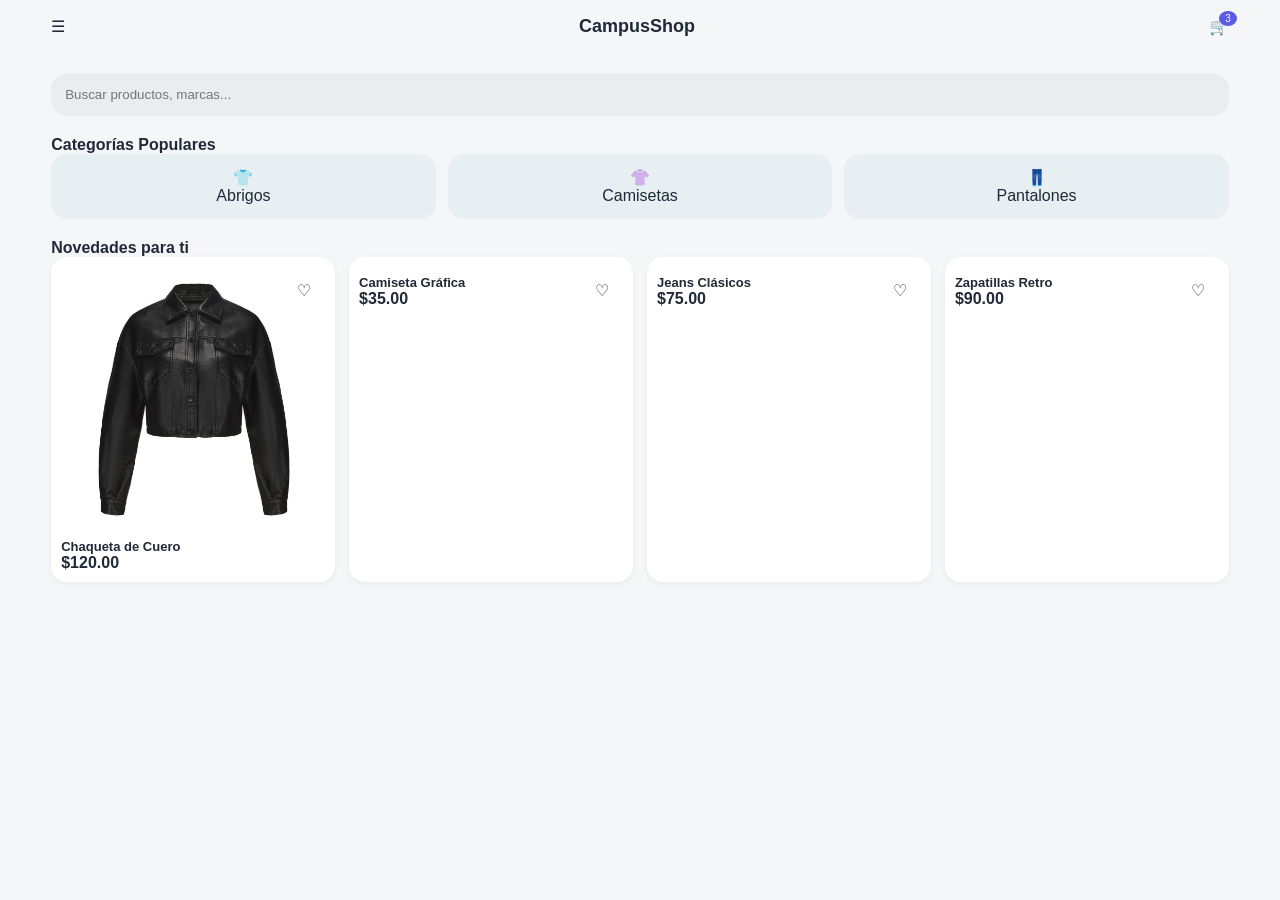
==== index.html @ 42d9c043 "style: :art: creacion de home en html y css, y subi una imagen" ====
<!DOCTYPE html>
<html lang="es">
<head>
  <meta charset="UTF-8">
  <title>CampusShop</title>

  <link rel="stylesheet" href="css/base.css">
  <link rel="stylesheet" href="css/layout.css">
  <link rel="stylesheet" href="css/components.css">
  <link rel="stylesheet" href="css/responsive.css">
</head>

<body>

<header class="header">
  <div class="container nav">
    <span class="icon">☰</span>
    <h1 class="logo">CampusShop</h1>
    <span class="icon">🛒<small class="badge">3</small></span>
  </div>
</header>

<main class="container">

  <!-- BUSCADOR -->
  <section class="search">
    <input type="text" placeholder="Buscar productos, marcas...">
  </section>

  <!-- CATEGORÍAS -->
  <section class="categories">
    <h2>Categorías Populares</h2>

    <div class="categories-grid">
      <div class="category-card">
        <span>👕</span>
        <p>Abrigos</p>
      </div>

      <div class="category-card">
        <span>👚</span>
        <p>Camisetas</p>
      </div>

      <div class="category-card">
        <span>👖</span>
        <p>Pantalones</p>
      </div>
    </div>
  </section>

  <!-- PRODUCTOS -->
  <section class="products">
    <h2>Novedades para ti</h2>

    <div class="grid">

      <article class="card product">
        <div class="img-container">
          <img src="img/chaqueta.jpeg" alt="Chaqueta de cuero">
          <span class="fav">♡</span>
        </div>
        <h3>Chaqueta de Cuero</h3>
        <p class="price">$120.00</p>
      </article>

      <article class="card product">
        <div class="img-container">
          <img src="img/shirt.jpg" alt="">
          <span class="fav">♡</span>
        </div>
        <h3>Camiseta Gráfica</h3>
        <p class="price">$35.00</p>
      </article>

      <article class="card product">
        <div class="img-container">
          <img src="img/jeans.jpg" alt="">
          <span class="fav">♡</span>
        </div>
        <h3>Jeans Clásicos</h3>
        <p class="price">$75.00</p>
      </article>

      <article class="card product">
        <div class="img-container">
          <img src="img/shoes.jpg" alt="">
          <span class="fav">♡</span>
        </div>
        <h3>Zapatillas Retro</h3>
        <p class="price">$90.00</p>
      </article>

    </div>
  </section>

</main>

</body>
</html>
---- css/base.css ----
/* RESET */
* {
  margin: 0;
  padding: 0;
  box-sizing: border-box;
}

/* VARIABLES */
:root {
  --primary: #5b5ce6;
  --bg: #f5f6f8;
  --text: #1f2937;
  --text-light: #6b7280;

  --radius-md: 16px;

  --shadow-sm: 0 2px 6px rgba(0,0,0,0.05);
}

/* TIPOGRAFÍA */
body {
  font-family: 'Inter', sans-serif;
  background: var(--bg);
  color: var(--text);
}

/* ELEMENTOS BASE */
h2 {
  font-size: 16px;
}

img {
  width: 100%;
  display: block;
}
---- css/layout.css ----
.container {
  width: 92%;
  max-width: 1200px;
  margin: auto;
}

/* HEADER */
.header {
  padding: 16px 0;
}

.nav {
  display: flex;
  justify-content: space-between;
  align-items: center;
}

/* GRID GENERAL */
.grid {
  display: grid;
  grid-template-columns: repeat(2, 1fr);
  gap: 14px;
}

/* SECCIONES */
section {
  margin-top: 20px;
}
---- css/components.css ----
/* LOGO */
.logo {
  font-size: 18px;
  font-weight: 600;
}

/* ICONOS */
.icon {
  position: relative;
}

.badge {
  position: absolute;
  top: -6px;
  right: -8px;
  background: var(--primary);
  color: white;
  border-radius: 50%;
  font-size: 10px;
  padding: 2px 6px;
}

/* BUSCADOR */
.search input {
  width: 100%;
  padding: 14px;
  border-radius: var(--radius-md);
  border: none;
  background: #eaecef;
}

/* CATEGORÍAS */
.categories-grid {
  display: flex;
  gap: 12px;
}

.category-card {
  flex: 1;
  background: #e7eff2;
  border-radius: var(--radius-md);
  padding: 14px;
  text-align: center;
}

/* PRODUCT CARD */
.product {
  background: white;
  border-radius: var(--radius-md);
  padding: 10px;
  box-shadow: var(--shadow-sm);
  transition: 0.2s;
}

.product:hover {
  transform: translateY(-4px);
}

.img-container {
  position: relative;
}

.fav {
  position: absolute;
  top: 8px;
  right: 8px;
  background: white;
  border-radius: 50%;
  padding: 6px;
}

.product h3 {
  font-size: 13px;
  margin-top: 8px;
}

.price {
  font-weight: 600;
}
---- css/responsive.css ----
@media (min-width: 768px) {
  .grid {
    grid-template-columns: repeat(3, 1fr);
  }
}

@media (min-width: 1024px) {
  .grid {
    grid-template-columns: repeat(4, 1fr);
  }
}
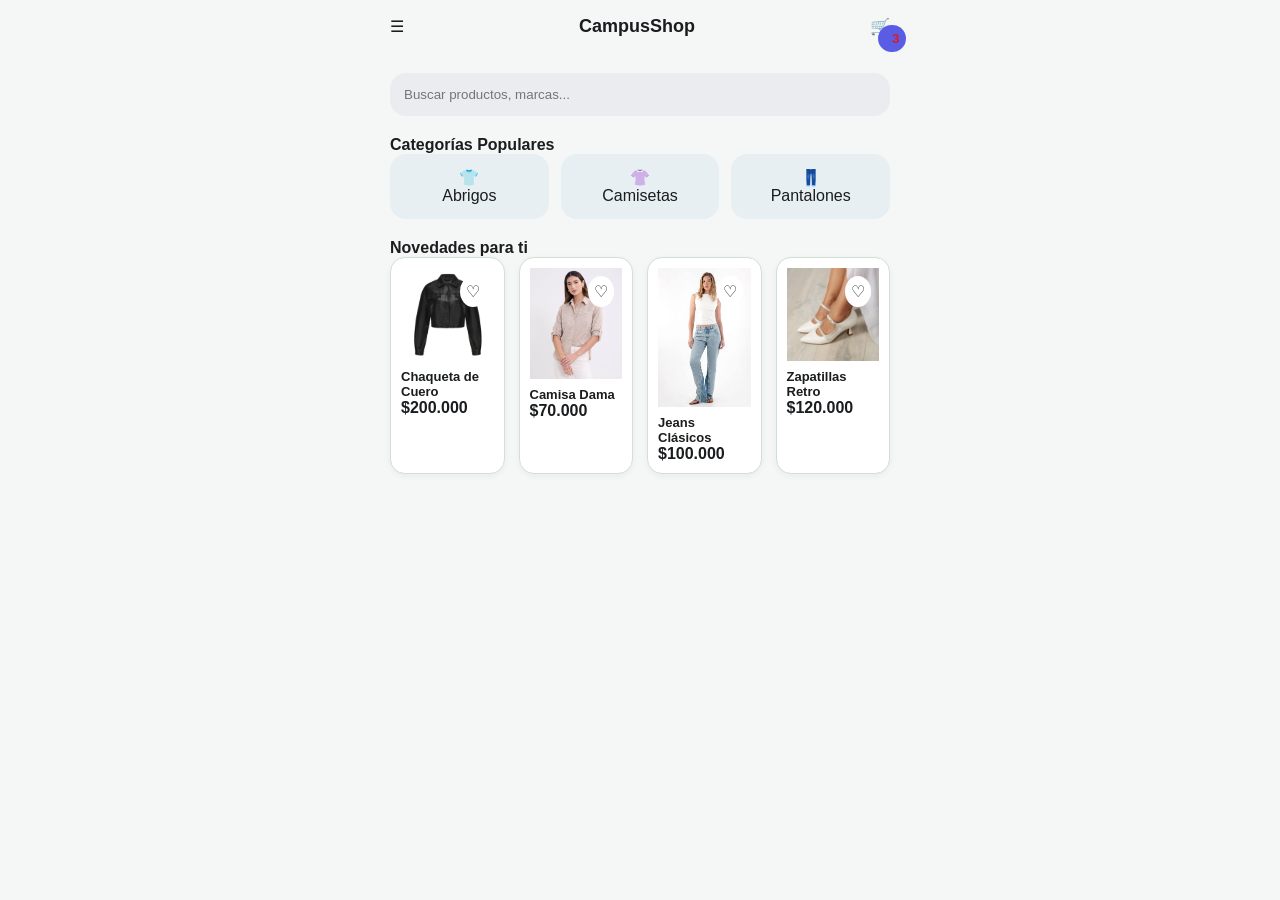
==== commit 4761d2a0: "feat: subi las imagenes de pantalon y zapatos" ====
--- a/index.html
+++ b/index.html
@@ -61,34 +61,34 @@
           <span class="fav">♡</span>
         </div>
         <h3>Chaqueta de Cuero</h3>
-        <p class="price">$120.00</p>
+        <p class="price">$200.000</p>
       </article>
 
       <article class="card product">
         <div class="img-container">
-          <img src="img/shirt.jpg" alt="">
+          <img src="img/Camisa de Mujer.jpg" alt="Camisa Dama">
           <span class="fav">♡</span>
         </div>
-        <h3>Camiseta Gráfica</h3>
-        <p class="price">$35.00</p>
+        <h3>Camisa Dama</h3>
+        <p class="price">$70.000</p>
       </article>
 
       <article class="card product">
         <div class="img-container">
-          <img src="img/jeans.jpg" alt="">
+          <img src="img/JeanClasicoMujer.jpg" alt="Jean Clasico Dama">
           <span class="fav">♡</span>
         </div>
         <h3>Jeans Clásicos</h3>
-        <p class="price">$75.00</p>
+        <p class="price">$100.000</p>
       </article>
 
       <article class="card product">
         <div class="img-container">
-          <img src="img/shoes.jpg" alt="">
+          <img src="img/zapatoDama.jpg" alt="">
           <span class="fav">♡</span>
         </div>
         <h3>Zapatillas Retro</h3>
-        <p class="price">$90.00</p>
+        <p class="price">$120.000</p>
       </article>
 
     </div>
--- a/css/base.css
+++ b/css/base.css
@@ -1,3 +1,5 @@
+
+/* INDEX */
 /* RESET */
 * {
   margin: 0;
@@ -32,4 +34,68 @@
 img {
   width: 100%;
   display: block;
+}
+
+
+:root {
+    --bg-light: #f9f9f9;
+    --white: #ffffff;
+    --primary-dark: #1a4327;
+    --text-main: #333333;
+    --text-muted: #999999;
+    --red-delete: #e63946;
+    --gray-bg: #f1f1f1;
+}
+
+body {
+    font-family: 'Inter', sans-serif;
+    background-color: var(--bg-light);
+    color: var(--text-main);
+    margin: 0;
+}
+:root {
+    --bg-light: #f8fcf9;
+    --white: #ffffff;
+    --primary-green: #1a4327;
+    --text-main: #111;
+    --text-muted: #666;
+    --border-color: #e2ede7;
+    --input-bg: #fff;
+}
+
+body {
+    font-family: 'Inter', sans-serif;
+    background-color: var(--bg-light);
+    color: var(--text-main);
+    margin: 0;
+}
+:root {
+    --bg-light: #f7f9f8;
+    --white: #ffffff;
+    --primary-green: #1a4327;
+    --accent-red: #d90429;
+    --text-main: #111;
+    --text-muted: #7d8481;
+    --avatar-bg: #f5d5b9;
+}
+
+body {
+    font-family: 'Inter', sans-serif;
+    background-color: var(--bg-light);
+    margin: 0;
+    color: var(--text-main);
+}
+:root {
+    --bg-light: #f4f7f6;
+    --white: #ffffff;
+    --text-main: #1a1c1e;
+    --text-muted: #8e9193;
+    --primary-green: #1a4327;
+    /* Colores de estados */
+    --status-green: #dcf5e7;
+    --status-green-text: #1b874b;
+    --status-yellow: #fff4d8;
+    --status-yellow-text: #b38600;
+    --status-red: #ffeaea;
+    --status-red-text: #d93025;
 }
--- a/css/layout.css
+++ b/css/layout.css
@@ -1,6 +1,6 @@
 .container {
-  width: 92%;
-  max-width: 1200px;
+  width: 50%;
+  max-width: 500px;
   margin: auto;
 }
 
@@ -13,6 +13,7 @@
   display: flex;
   justify-content: space-between;
   align-items: center;
+  /* max-width: 500px; */
 }
 
 /* GRID GENERAL */
@@ -25,4 +26,166 @@
 /* SECCIONES */
 section {
   margin-top: 20px;
-}+}
+.header__container {
+    display: flex;
+    justify-content: space-between;
+    align-items: center;
+    padding: 20px;
+    max-width: 600px;
+    margin: 0 auto;
+}
+
+.filters__container {
+    display: flex;
+    gap: 10px;
+    padding: 10px 20px;
+    max-width: 500px;
+    margin: 0 auto;
+}
+
+.catalog {
+    padding: 20px;
+    max-width: 500px;
+    margin: 0 auto;
+}
+
+.catalog__grid {
+    display: grid;
+    grid-template-columns: 1fr 1fr; /* 2 columnas iguales */
+    gap: 15px;
+    padding: 15px;
+    max-width: 500px; /* Limita el ancho para que parezca celular en PC */
+    margin: 0 auto;   /* Centra todo */
+}
+.header-cart {
+    background: var(--white);
+    padding: 15px;
+    position: sticky;
+    top: 0;
+    z-index: 10;
+}
+
+.header-cart__container {
+    display: flex;
+    justify-content: space-between;
+    align-items: center;
+    max-width: 500px;
+    margin: 0 auto;
+}
+
+.cart-content {
+    padding: 20px;
+    max-width: 500px;
+    margin: 0 auto;
+    padding-bottom: 220px; /* Espacio para el footer fijo */
+}
+
+.checkout-summary {
+    position: fixed;
+    bottom: 0;
+    width: 100%;
+    background: var(--white);
+    padding: 25px 20px;
+    border-radius: 25px 25px 0 0;
+    box-shadow: 0 -5px 20px rgba(0,0,0,0.05);
+}
+.header-simple__container {
+    display: flex;
+    justify-content: space-between;
+    padding: 20px;
+    align-items: center;
+}
+
+.checkout-form {
+    padding: 0 20px 120px; /* Espacio inferior para el botón */
+    max-width: 500px;
+    margin: 0 auto;
+}
+
+.form-section {
+    margin-bottom: 30px;
+}
+
+.footer-action {
+    position: fixed;
+    bottom: 0;
+    width: 100%;
+    background: var(--white);
+    padding: 20px;
+    border-top: 1px solid #eee;
+}
+.header-simple {
+    text-align: center;
+    padding: 20px;
+    background: transparent;
+}
+
+.profile-container {
+    padding: 20px;
+    max-width: 500px;
+    margin: 0 auto 100px; /* Margen para no tapar con la nav */
+}
+
+.profile-menu {
+    display: grid;
+    grid-template-columns: 1fr 1fr;
+    gap: 15px;
+    margin-top: 40px;
+}
+
+.bottom-nav {
+    position: fixed;
+    bottom: 0;
+    width: 100%;
+    background: var(--white);
+    display: flex;
+    justify-content: space-around;
+    padding: 12px 0;
+    border-top: 1px solid #eee;
+}
+.product-detail {
+    max-width: 500px;
+    margin: 0 auto;
+    padding-bottom: 40px;
+}
+
+.product-gallery {
+    padding: 15px;
+}
+
+.product-info {
+    padding: 0 20px;
+}
+
+.related-products {
+    padding: 20px;
+    margin-top: 30px;
+}
+.empty-state {
+    height: 70vh; /* Centrado vertical aproximado */
+    display: flex;
+    align-items: center;
+    justify-content: center;
+    padding: 20px;
+    text-align: center;
+}
+
+.empty-state__content {
+    max-width: 320px;
+}
+
+.footer-action {
+    position: fixed;
+    bottom: 0;
+    width: 100%;
+    padding: 20px;
+    background: var(--white);
+    border-top: 1px solid #eee;
+    box-sizing: border-box;
+}
+.orders-list {
+    padding: 15px;
+    max-width: 500px;
+    margin: 0 auto 80px;
+}
--- a/css/components.css
+++ b/css/components.css
@@ -76,4 +76,644 @@
 
 .price {
   font-weight: 600;
+}
+/* Header */
+.header__title {
+    font-size: 1.2rem;
+    color: var(--primary-green);
+    font-weight: 600;
+}
+
+/* Botones */
+.btn {
+    border: none;
+    cursor: pointer;
+    display: flex;
+    align-items: center;
+    justify-content: center;
+}
+
+.btn--filter {
+    background: #edf5f0;
+    color: var(--primary-green);
+    padding: 8px 16px;
+    border-radius: 20px;
+    font-size: 0.9rem;
+    gap: 5px;
+}
+
+.btn--active {
+    background: var(--primary-green);
+    color: var(--white);
+}
+
+.btn--cart {
+    background: var(--primary-green);
+    color: white;
+    width: 35px;
+    height: 35px;
+    border-radius: 50%;
+}
+
+.btn--cart svg {
+    width: 18px;
+}
+
+/* Cards */
+.card {
+    background: var(--white);
+    border: 1px solid #d0e0d5;
+    border-radius: 15px;
+    overflow: hidden;
+    display: flex;
+    flex-direction: column;
+}
+/* IMAGENES DE CATALOGO */
+
+.card__image {
+    height: 180px;
+    background-color:var(--badge-offer);
+    margin: 10px;
+    border-radius: 10px;
+    position: relative;
+    display: flex;
+    align-items: center;
+    justify-content: center;height: 180px;
+    background-color: var(--badge-offer); /* Fondo por defecto si no carga la imagen */
+    margin: 10px;
+    border-radius: 10px;
+   
+    
+    /* ¡IMPORTANTE! */
+    overflow: hidden; /* Esto hace que la imagen respete los bordes redondeados del div */
+}
+
+/* Nueva regla para la imagen misma */
+.card__img {
+    width: 100%;       /* Ocupa todo el ancho del contenedor */
+    height: 80%;      /* Ocupa todo el alto del contenedor */
+
+    /* ¡MUY IMPORTANTE! */
+    object-fit: contain; /* Ajusta la imagen para llenar el espacio sin estirarse. 
+                          Puede recortar un poco los lados si la proporción es distinta. */
+    
+    object-position:center; /* Centra la imagen dentro del recorte */
+  
+
+}
+
+/* Colores de prueba para las imágenes */
+.card__image--dark { background-color: #263238; }
+.card__image--peach { background-color: #f9f3f9; }
+.card__image--peach-light { background-color: #f9f1fa; }
+.card__image--yellow-light { background-color: #fcf5fd; }
+
+.card__content {
+    padding: 10px 15px 15px;
+}
+
+.card__title {
+    font-size: 0.95rem;
+    margin-bottom: 10px;
+    color: #444;
+}
+
+.card__footer {
+    display: flex;
+    justify-content: space-between;
+    align-items: center;
+}
+
+.card__price {
+    font-weight: 600;
+    font-size: 1.1rem;
+    color: var(--primary-green);
+}
+
+/* Badges */
+.badge {
+    position: absolute;
+    top: 8px;
+    left: 8px;
+    padding: 4px 10px;
+    border-radius: 20px;
+    font-size: 0.7rem;
+    color: rgb(212, 31, 31);
+    font-weight: bold;
+}
+
+.badge--offer { background-color: var(--badge-offer); }
+.badge--stock { background-color: var(--badge-stock); }
+/* Card de Producto */
+.cart-item {
+    background: var(--white);
+    border-radius: 15px;
+    padding: 15px;
+    display: flex;
+    gap: 15px;
+    margin-bottom: 15px;
+}
+
+.cart-item__image-container {
+    width: 90px;
+    height: 90px;
+    background: var(--gray-bg);
+    border-radius: 12px;
+    overflow: hidden;
+}
+
+.cart-item__img {
+    width: 100%;
+    height: 100%;
+    object-fit: contain;
+}
+
+.cart-item__details {
+    flex: 1;
+}
+
+.cart-item__header {
+    display: flex;
+    justify-content: space-between;
+}
+
+.cart-item__name {
+    font-size: 0.95rem;
+    font-weight: 600;
+    max-width: 80%;
+}
+
+.cart-item__ref {
+    color: var(--text-muted);
+    font-size: 0.8rem;
+    margin: 5px 0 10px;
+}
+
+/* Selectores y Botones */
+.quantity-selector {
+    display: flex;
+    align-items: center;
+    background: var(--gray-bg);
+    border-radius: 20px;
+    padding: 2px;
+}
+
+.btn--qty {
+    border: none;
+    background: none;
+    width: 25px;
+    height: 25px;
+    font-weight: bold;
+    cursor: pointer;
+}
+
+.qty-number {
+    padding: 0 10px;
+    font-size: 0.9rem;
+}
+
+.btn--delete {
+    background: none;
+    border: none;
+    color: var(--red-delete);
+    cursor: pointer;
+}
+
+.btn--delete svg { width: 18px; }
+
+/* Precios */
+.cart-item__footer {
+    display: flex;
+    justify-content: space-between;
+    align-items: flex-end;
+}
+
+.cart-item__price-info {
+    text-align: right;
+}
+
+.price-value {
+    display: block;
+    font-weight: 700;
+}
+
+.price-label {
+    font-size: 0.75rem;
+    color: var(--text-muted);
+}
+
+/* Footer Summary */
+.summary-line {
+    display: flex;
+    justify-content: space-between;
+    margin-bottom: 12px;
+    color: var(--text-muted);
+}
+
+.summary-line--total {
+    color: var(--text-main);
+    font-weight: 700;
+    font-size: 1.2rem;
+    margin-top: 15px;
+    border-top: 1px solid #eee;
+    padding-top: 15px;
+}
+
+.btn--checkout {
+    width: 100%;
+    background: var(--primary-dark);
+    color: var(--white);
+    border: none;
+    padding: 18px;
+    border-radius: 12px;
+    font-weight: 600;
+    font-size: 1rem;
+    margin-top: 20px;
+    cursor: pointer;
+}
+/* Títulos */
+.section-title {
+    font-size: 1.4rem;
+    margin-bottom: 20px;
+}
+
+/* Inputs */
+.form-group {
+    margin-bottom: 15px;
+}
+
+.form-group label {
+    display: block;
+    font-size: 0.85rem;
+    font-weight: 600;
+    margin-bottom: 8px;
+    color: #444;
+}
+
+.input-text {
+    width: 100%;
+    padding: 14px;
+    border: 1.5px solid var(--border-color);
+    border-radius: 10px;
+    font-size: 0.9rem;
+}
+
+/* Tarjetas de Pago */
+.payment-methods {
+    display: grid;
+    grid-template-columns: repeat(3, 1fr);
+    gap: 12px;
+}
+
+.payment-card {
+    background: var(--white);
+    border: 1.5px solid var(--border-color);
+    border-radius: 12px;
+    padding: 20px 10px;
+    display: flex;
+    flex-direction: column;
+    align-items: center;
+    gap: 10px;
+    color: var(--text-muted);
+    cursor: pointer;
+}
+
+.payment-card--active {
+    background: #e6f2eb;
+    border-color: var(--primary-green);
+    color: var(--primary-green);
+}
+
+/* Recuadro de Resumen */
+.order-summary-box {
+    background: #edf2ef;
+    border-radius: 15px;
+    padding: 20px;
+}
+
+.order-summary-box__title {
+    color: var(--primary-green);
+    margin-bottom: 15px;
+    font-size: 1rem;
+}
+
+.summary-item {
+    display: flex;
+    align-items: center;
+    gap: 12px;
+    margin-bottom: 15px;
+}
+
+.summary-item__img-box {
+    width: 50px;
+    height: 50px;
+    border-radius: 8px;
+    overflow: hidden;
+}
+
+.summary-item__img-box img {
+    width: 100%; height: 100%; object-fit: cover;
+}
+
+.summary-item__info h4 { font-size: 0.85rem; margin: 0; }
+.summary-item__info span { font-size: 0.75rem; color: var(--text-muted); }
+
+.summary-item__price {
+    margin-left: auto;
+    font-weight: 600;
+    font-size: 0.9rem;
+}
+
+.summary-total {
+    border-top: 1px solid #ccd6d0;
+    margin-top: 15px;
+    padding-top: 15px;
+    display: flex;
+    justify-content: space-between;
+    font-weight: 700;
+    color: var(--primary-green);
+    font-size: 1.1rem;
+}
+
+/* Botón (REUTILIZADO del anterior) */
+.btn-primary-full {
+    width: 100%;
+    max-width: 460px;
+    margin: 0 auto;
+    display: block;
+    background: var(--primary-green);
+    color: white;
+    border: none;
+    padding: 16px;
+    border-radius: 12px;
+    font-weight: 600;
+    font-size: 1rem;
+}
+/* Sección Avatar */
+.profile-header {
+    text-align: center;
+}
+
+.profile-header__avatar {
+    width: 120px;
+    height: 120px;
+    background-color: var(--avatar-bg);
+    border: 4px solid #cce3d8;
+    border-radius: 50%;
+    margin: 0 auto 15px;
+    display: flex;
+    align-items: center;
+    justify-content: center;
+}
+
+.avatar-icon {
+    width: 60px;
+    height: 60px;
+    color: #fff6ed;
+}
+
+.profile-header__name {
+    font-size: 1.5rem;
+    font-weight: 700;
+    margin-bottom: 5px;
+}
+
+.profile-header__email {
+    color: var(--text-muted);
+    font-size: 0.9rem;
+}
+
+/* Tarjetas de Menú */
+.menu-card {
+    background: var(--white);
+    padding: 25px 15px;
+    border-radius: 15px;
+    display: flex;
+    flex-direction: column;
+    gap: 15px;
+    box-shadow: 0 2px 8px rgba(0,0,0,0.02);
+}
+
+.menu-card__icon {
+    width: 28px;
+    height: 28px;
+}
+
+.icon--green { color: var(--primary-green); }
+.icon--red { color: var(--accent-red); }
+
+.menu-card__label {
+    font-weight: 600;
+    font-size: 0.95rem;
+}
+
+.text--red { color: var(--accent-red); }
+
+/* Barra de Navegación */
+.bottom-nav__item {
+    display: flex;
+    flex-direction: column;
+    align-items: center;
+    gap: 5px;
+    color: var(--text-muted);
+    font-size: 0.7rem;
+    cursor: pointer;
+}
+
+.bottom-nav__item svg { width: 22px; }
+
+.bottom-nav__item--active {
+    color: var(--primary-green);
+    font-weight: 700;
+}
+/* Galería */
+.product-gallery__main {
+    width: 100%;
+    aspect-ratio: 1/1;
+    background: #f0f0f0;
+    border-radius: 20px;
+    overflow: hidden;
+}
+.product-gallery__main img {
+    width: 100%; height: 100%; object-fit: cover;
+}
+
+/* Info */
+.product-info__title { font-size: 1.6rem; margin: 15px 0 5px; font-weight: 700; }
+.product-info__price { font-size: 1.4rem; font-weight: 700; display: block; margin-bottom: 15px; }
+.product-info__description { font-size: 0.9rem; color: var(--text-muted); line-height: 1.5; }
+
+/* Selector Tallas */
+.size-selector { margin: 20px 0; }
+.size-selector__label { display: block; font-size: 0.8rem; font-weight: 600; margin-bottom: 10px; }
+.size-selector__options { display: flex; gap: 10px; }
+
+.btn-size {
+    width: 45px; height: 40px;
+    border: 1px solid var(--border-color);
+    background: var(--white);
+    border-radius: 8px;
+    cursor: pointer;
+    font-weight: 600;
+}
+
+.btn-size--active {
+    border: 2px solid var(--primary-dark);
+    background: #f0f4f4;
+}
+
+/* Botón (Ajustado al color de este mockup) */
+.btn--add-to-cart {
+    background: var(--primary-dark);
+    margin-top: 10px;
+    box-shadow: 0 4px 10px rgba(50, 75, 76, 0.3);
+}
+
+/* Mini Cards Relacionados */
+.related-products__grid {
+    display: flex;
+    gap: 15px;
+    overflow-x: auto; /* Permite scroll horizontal si hay muchos */
+    padding-bottom: 10px;
+}
+
+.mini-card {
+    min-width: 140px;
+}
+
+.mini-card__img {
+    background: #f0f0f0;
+    border-radius: 12px;
+    height: 140px;
+    margin-bottom: 8px;
+    overflow: hidden;
+}
+
+.mini-card h4 { font-size: 0.8rem; margin-bottom: 4px; }
+.mini-card span { font-size: 0.8rem; font-weight: 700; }
+/* Icono de Carrito Tachado */
+.empty-state__icon-container {
+    width: 150px;
+    height: 150px;
+    background-color: var(--icon-bg);
+    border-radius: 50%;
+    margin: 0 auto 30px;
+    display: flex;
+    align-items: center;
+    justify-content: center;
+    position: relative;
+}
+
+.icon-cart-off {
+    width: 60px;
+    height: 60px;
+    color: var(--primary-green);
+}
+
+/* La línea diagonal que tacha el carrito */
+.icon-slash {
+    position: absolute;
+    width: 70px;
+    height: 4px;
+    background-color: var(--primary-green);
+    transform: rotate(-45deg);
+    border-radius: 2px;
+}
+
+/* Textos */
+.empty-state__title {
+    font-size: 1.3rem;
+    font-weight: 700;
+    margin-bottom: 12px;
+}
+
+.empty-state__text {
+    font-size: 0.95rem;
+    color: var(--text-muted);
+    line-height: 1.5;
+}
+
+/* Botón Reutilizado */
+.btn-primary-full {
+    width: 100%;
+    max-width: 460px;
+    margin: 0 auto;
+    display: block;
+    background: var(--primary-green);
+    color: var(--white);
+    border: none;
+    padding: 18px;
+    border-radius: 12px;
+    font-weight: 600;
+    font-size: 1rem;
+    cursor: pointer;
+}
+.order-card {
+    background: var(--white);
+    border-radius: 16px;
+    padding: 20px;
+    margin-bottom: 15px;
+    box-shadow: 0 2px 10px rgba(0,0,0,0.03);
+    border: 1px solid #edf0f2;
+}
+
+.order-card__main {
+    display: flex;
+    justify-content: space-between;
+    align-items: flex-start;
+    margin-bottom: 20px;
+}
+
+.order-number {
+    font-size: 1.1rem;
+    font-weight: 700;
+    margin-bottom: 4px;
+}
+
+.order-date {
+    font-size: 0.9rem;
+    color: var(--text-muted);
+}
+
+.order-total {
+    font-size: 1.1rem;
+    font-weight: 700;
+}
+
+.order-card__actions {
+    display: flex;
+    justify-content: space-between;
+    align-items: center;
+}
+
+/* Estilos de los Badges */
+.badge {
+    display: flex;
+    align-items: center;
+    gap: 6px;
+    padding: 6px 14px;
+    border-radius: 20px;
+    font-size: 0.85rem;
+    font-weight: 600;
+}
+
+.badge svg { width: 14px; height: 14px; }
+
+.badge--delivered { background: var(--status-green); color: var(--status-green-text); }
+.badge--shipping { background: var(--status-yellow); color: var(--status-yellow-text); }
+.badge--canceled { background: var(--status-red); color: var(--status-red-text); }
+
+/* Botón Ver Detalle */
+.btn-detail {
+    background: #f0f2f4;
+    border: none;
+    padding: 8px 14px;
+    border-radius: 10px;
+    font-size: 0.85rem;
+    font-weight: 600;
+    display: flex;
+    align-items: center;
+    gap: 4px;
+    color: #4a4d50;
+    cursor: pointer;
 }
--- a/css/responsive.css
+++ b/css/responsive.css
@@ -8,4 +8,62 @@
   .grid {
     grid-template-columns: repeat(4, 1fr);
   }
+}
+/* Para pantallas más grandes que un móvil estándar */
+@media (min-width: 768px) {
+    .catalog__grid {
+        grid-template-columns: repeat(2, 2fr);
+    }
+    
+    .header__container, .filters__container, .catalog {
+        max-width: 900px;
+    }
+}
+
+/* Para pantallas muy pequeñas */
+@media (max-width: 400px) {
+    .catalog__grid {
+        grid-template-columns: 1fr;
+    }
+}
+@media (min-width: 600px) {
+    .checkout-summary {
+        max-width: 500px;
+        left: 50%;
+        transform: translateX(-50%);
+    }
+}
+@media (min-width: 600px) {
+    .footer-action {
+        display: flex;
+        justify-content: center;
+    }
+}
+@media (min-width: 600px) {
+    .bottom-nav {
+        max-width: 500px;
+        left: 50%;
+        transform: translateX(-50%);
+        border-radius: 20px 20px 0 0;
+    }
+}
+
+@media (min-height: 800px) {
+    .empty-state {
+        height: 75vh;
+    }
+}
+/* Usamos el mismo estilo de la Bottom Nav que creamos para el Perfil */
+.bottom-nav {
+    /* ... (código anterior) ... */
+    background: rgba(255, 255, 255, 0.95);
+    backdrop-filter: blur(10px);
+}
+
+/* El item activo ahora tiene un fondo redondeado suave como en la imagen */
+.bottom-nav__item--active {
+    background: #e8edea;
+    border-radius: 20px;
+    padding: 8px 12px;
+    color: var(--primary-green);
 }
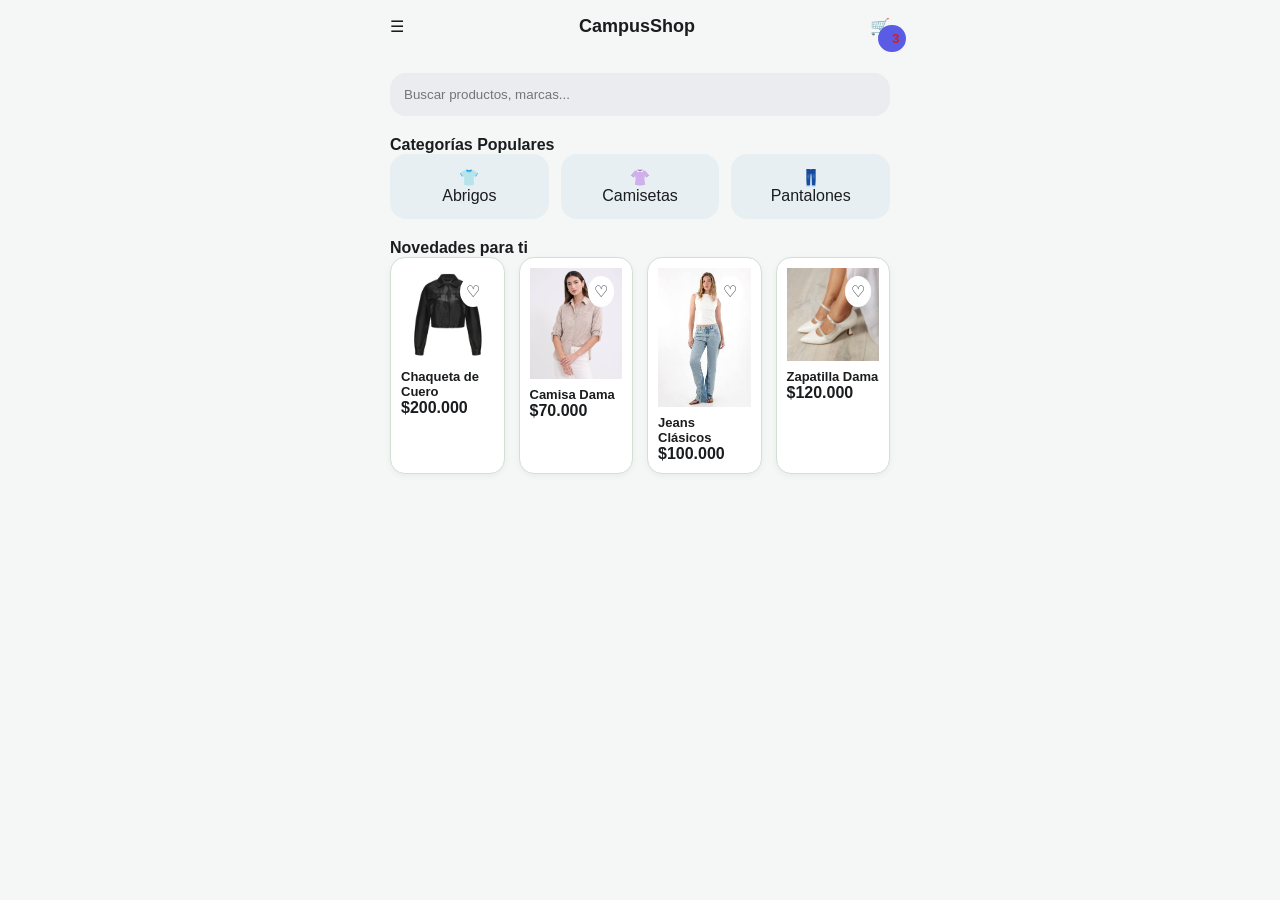
==== commit f0cad49a: "feat: :art: puse las imagenes de zapatilla en la seccion de catalogo e hize descripcion del producto" ====
--- a/index.html
+++ b/index.html
@@ -87,7 +87,7 @@
           <img src="img/zapatoDama.jpg" alt="">
           <span class="fav">♡</span>
         </div>
-        <h3>Zapatillas Retro</h3>
+        <h3>Zapatilla Dama</h3>
         <p class="price">$120.000</p>
       </article>
 
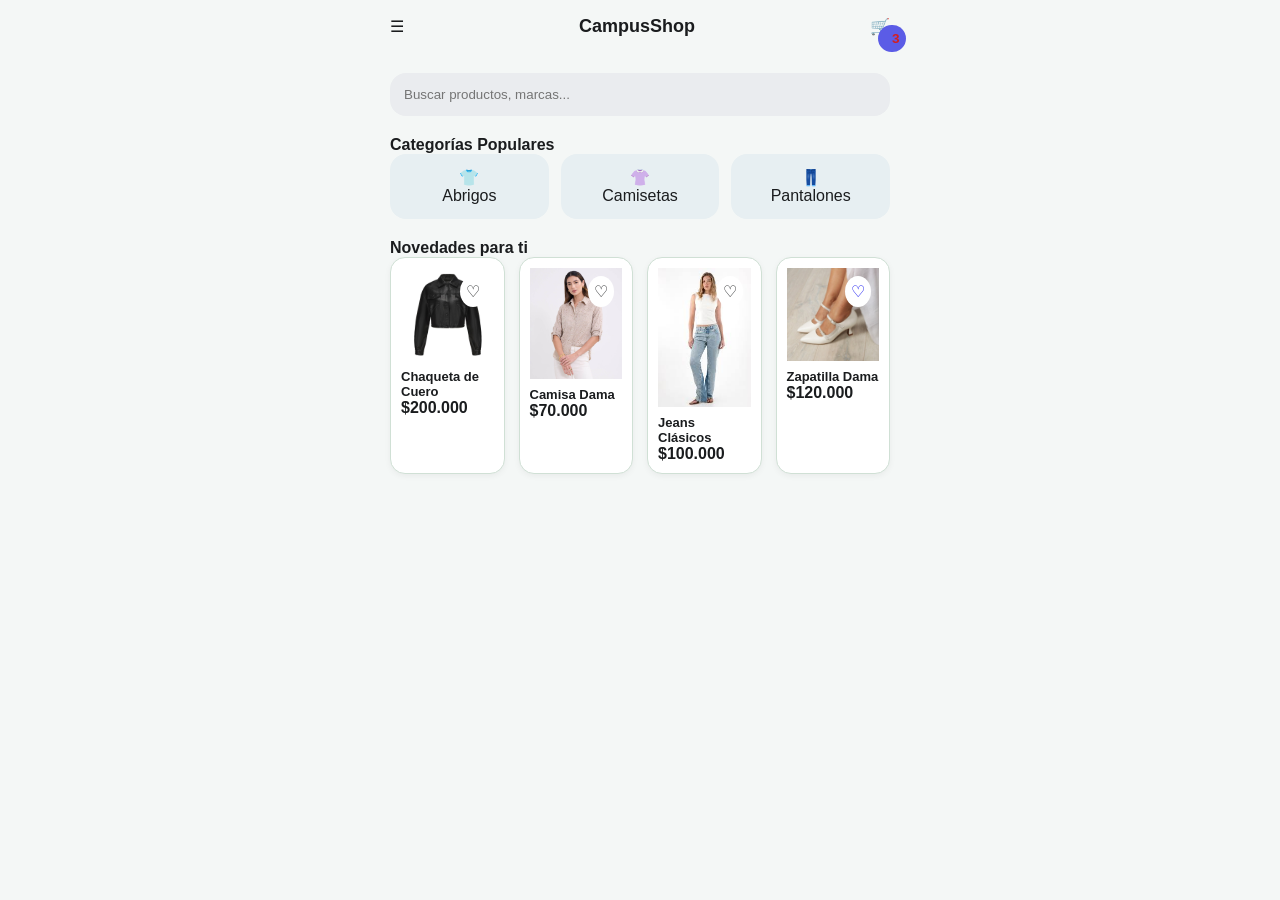
==== commit d4fa8590: "feat: :memo: actualizar productos del carrito" ====
--- a/index.html
+++ b/index.html
@@ -83,10 +83,14 @@
       </article>
 
       <article class="card product">
+        <a href="producto.html">
         <div class="img-container">
           <img src="img/zapatoDama.jpg" alt="">
           <span class="fav">♡</span>
+        
         </div>
+        </a>
+
         <h3>Zapatilla Dama</h3>
         <p class="price">$120.000</p>
       </article>
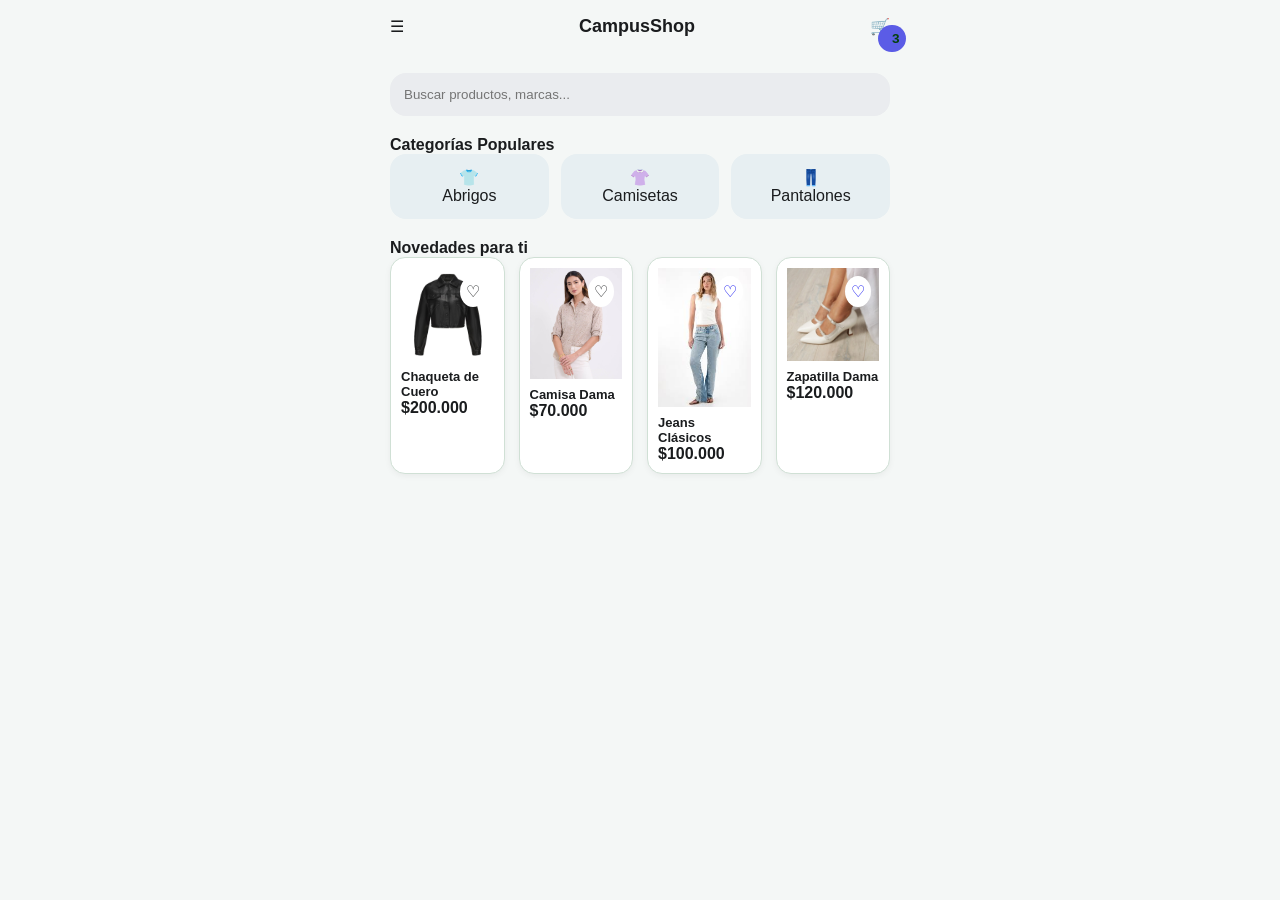
==== commit 6461f857: "feat: :tada: le puse a la seccion de catalogo hipervinculo" ====
--- a/index.html
+++ b/index.html
@@ -74,10 +74,12 @@
       </article>
 
       <article class="card product">
+         <a href="producto.html">
         <div class="img-container">
           <img src="img/JeanClasicoMujer.jpg" alt="Jean Clasico Dama">
           <span class="fav">♡</span>
         </div>
+         </a>
         <h3>Jeans Clásicos</h3>
         <p class="price">$100.000</p>
       </article>
--- a/css/components.css
+++ b/css/components.css
@@ -132,14 +132,14 @@
 
 .card__image {
     height: 180px;
-    background-color:var(--badge-offer);
+    background-color:white;
     margin: 10px;
     border-radius: 10px;
     position: relative;
     display: flex;
     align-items: center;
     justify-content: center;height: 180px;
-    background-color: var(--badge-offer); /* Fondo por defecto si no carga la imagen */
+    background-color: white; /* Fondo por defecto si no carga la imagen */
     margin: 10px;
     border-radius: 10px;
    
@@ -164,9 +164,9 @@
 
 /* Colores de prueba para las imágenes */
 .card__image--dark { background-color: #263238; }
-.card__image--peach { background-color: #f9f3f9; }
-.card__image--peach-light { background-color: #f9f1fa; }
-.card__image--yellow-light { background-color: #fcf5fd; }
+.card__image--peach { background-color: white; }
+.card__image--peach-light { background-color: white; }
+.card__image--yellow-light { background-color: white; }
 
 .card__content {
     padding: 10px 15px 15px;
@@ -198,7 +198,7 @@
     padding: 4px 10px;
     border-radius: 20px;
     font-size: 0.7rem;
-    color: rgb(212, 31, 31);
+    color: rgb(4, 65, 12);
     font-weight: bold;
 }
 
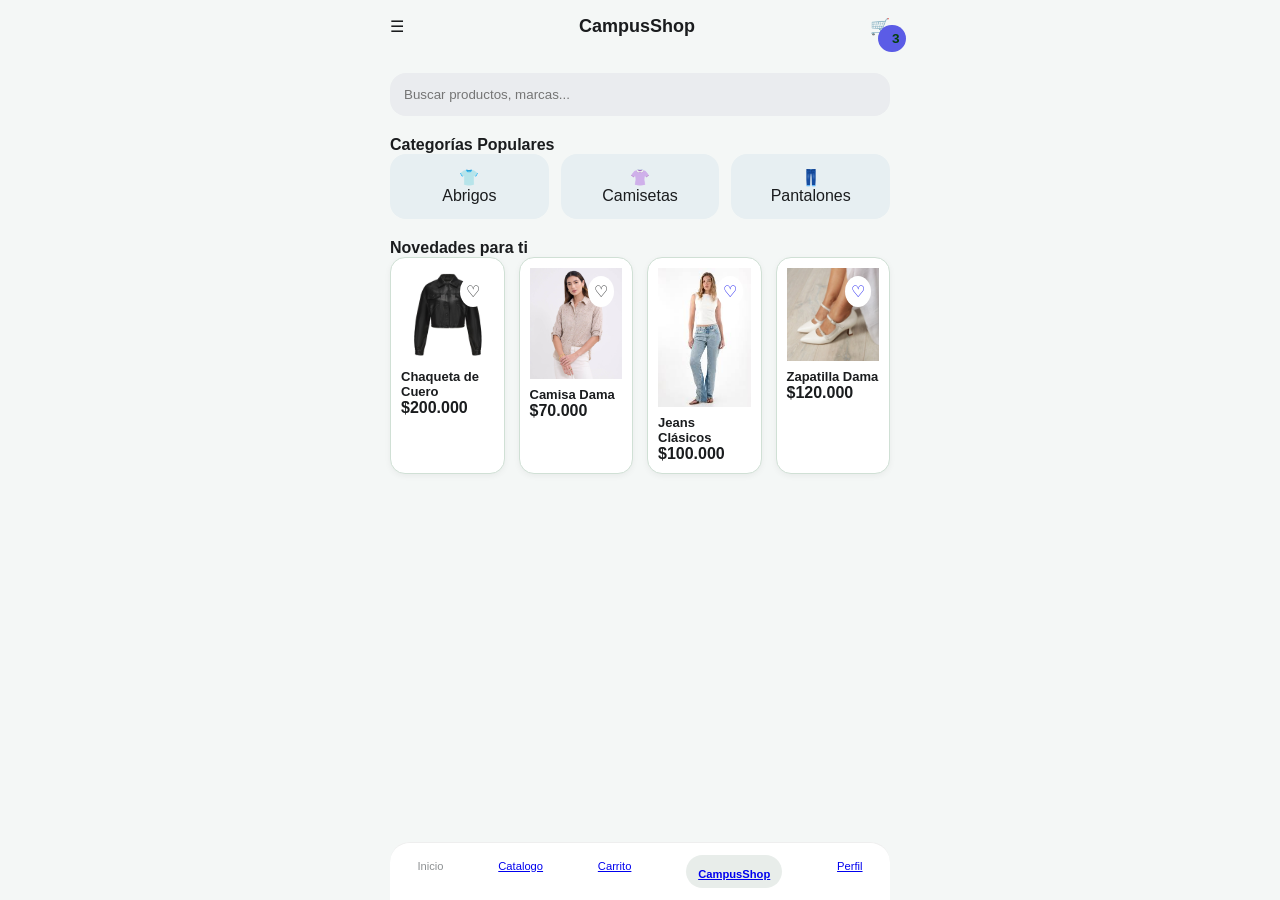
==== commit 48a0b892: "feat: :zap: mejoramos la estetica de cada seccion" ====
--- a/index.html
+++ b/index.html
@@ -101,6 +101,38 @@
   </section>
 
 </main>
+ <nav class="bottom-nav">
+        <div class="bottom-nav__item">
+            <i data-lucide="home"></i>
+            <span>Inicio</span>
+        </div>
+        <div class="bottom-nav__item">
+            <i data-lucide="layout-grid"></i>
+            <a href="catalogo.html">
+            <span>Catalogo</span>
+            </a>
+        </div>
+        <div class="bottom-nav__item">
+            <i data-lucide="shopping-cart"></i>
+            <a href="carrito.html">
+            <span>Carrito</span>
+            </a>
+        </div>
+        <div class="bottom-nav__item bottom-nav__item--active">
+            <i data-lucide="package"></i>
+            <a href="index.html">
+            <span>CampusShop</span>
+            </a>
+        </div>
+        <div class="bottom-nav__item">
+            <i data-lucide="user"></i>
+            <a href="perfil.html">
+            <span>Perfil</span>
+            </a>
+        </div>
+    </nav>
+
+    <script>lucide.createIcons();</script>
 
 </body>
 </html>
--- a/css/layout.css
+++ b/css/layout.css
@@ -13,7 +13,7 @@
   display: flex;
   justify-content: space-between;
   align-items: center;
-  /* max-width: 500px; */
+  
 }
 
 /* GRID GENERAL */
@@ -174,10 +174,10 @@
 .empty-state__content {
     max-width: 320px;
 }
-
+/* finalizar compra siempre queda a la vista aunque haga scroll */
 .footer-action {
     position: fixed;
-    bottom: 0;
+    bottom:calc(40px + 0px);
     width: 100%;
     padding: 20px;
     background: var(--white);
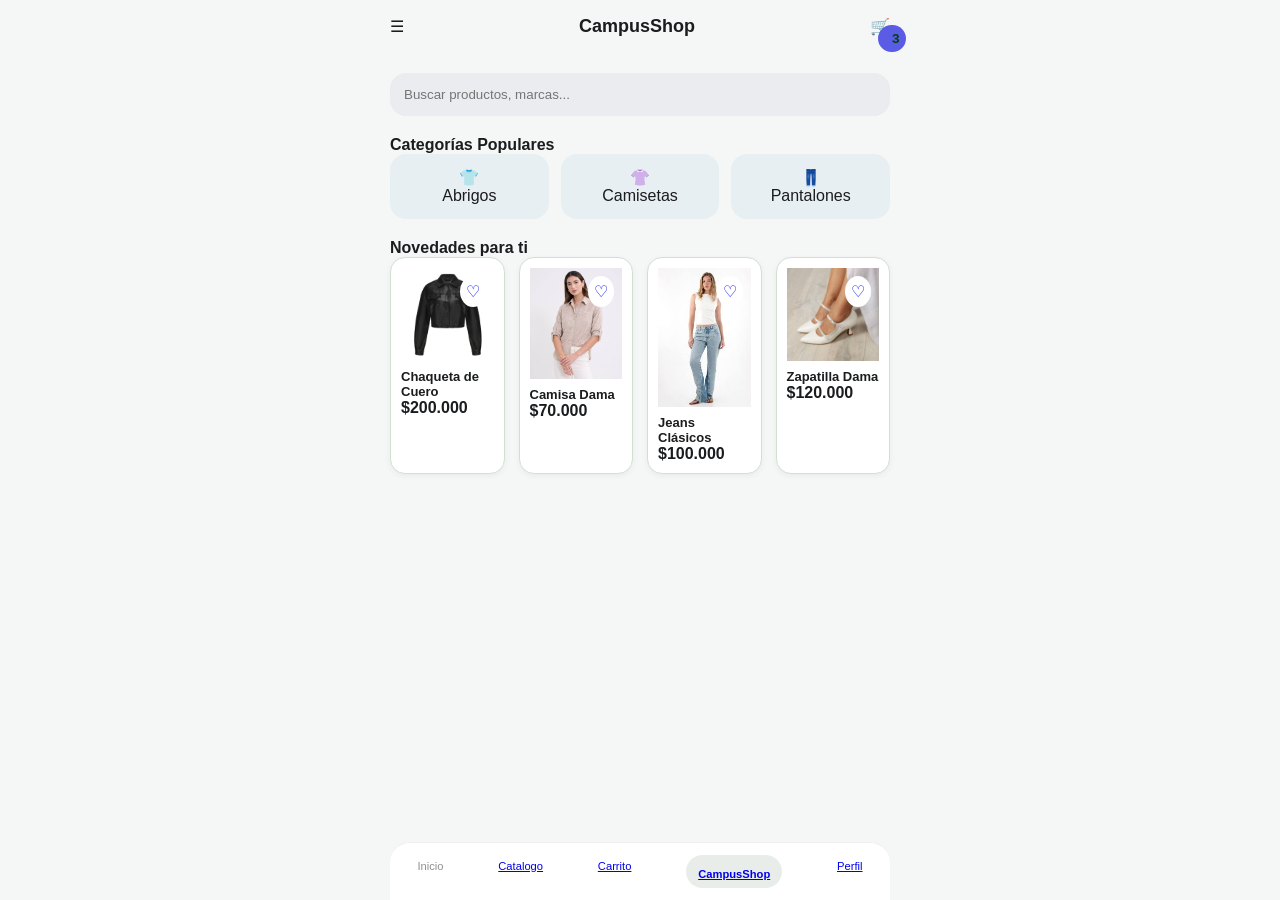
==== commit 442902f4: "feat: :fire: poner hipervinculo en la home" ====
--- a/index.html
+++ b/index.html
@@ -56,25 +56,29 @@
     <div class="grid">
 
       <article class="card product">
+        <a href="producto.html">
         <div class="img-container">
           <img src="img/chaqueta.jpeg" alt="Chaqueta de cuero">
           <span class="fav">♡</span>
         </div>
+        </a>
         <h3>Chaqueta de Cuero</h3>
         <p class="price">$200.000</p>
       </article>
 
       <article class="card product">
+         <a href="producto2.html">
         <div class="img-container">
           <img src="img/Camisa de Mujer.jpg" alt="Camisa Dama">
           <span class="fav">♡</span>
         </div>
+        </a>
         <h3>Camisa Dama</h3>
         <p class="price">$70.000</p>
       </article>
 
       <article class="card product">
-         <a href="producto.html">
+         <a href="producto3.html">
         <div class="img-container">
           <img src="img/JeanClasicoMujer.jpg" alt="Jean Clasico Dama">
           <span class="fav">♡</span>
@@ -85,7 +89,7 @@
       </article>
 
       <article class="card product">
-        <a href="producto.html">
+        <a href="producto4.html">
         <div class="img-container">
           <img src="img/zapatoDama.jpg" alt="">
           <span class="fav">♡</span>
--- a/css/components.css
+++ b/css/components.css
@@ -453,19 +453,26 @@
 .profile-header {
     text-align: center;
 }
-
+/* foto de perfil */
 .profile-header__avatar {
     width: 120px;
     height: 120px;
     background-color: var(--avatar-bg);
     border: 4px solid #cce3d8;
     border-radius: 50%;
-    margin: 0 auto 15px;
+    margin: 0 auto ;
     display: flex;
     align-items: center;
     justify-content: center;
-}
-
+    overflow: hidden;
+    
+}
+.avatar-img {
+    width: 100%;            /* La imagen ocupa todo el ancho del círculo */
+    height: 100%;           /* La imagen ocupa todo el alto del círculo */
+    object-fit: cover;      /* ¡MUY IMPORTANTE! Evita que la cara se vea estirada */
+    display: block;
+}
 .avatar-icon {
     width: 60px;
     height: 60px;
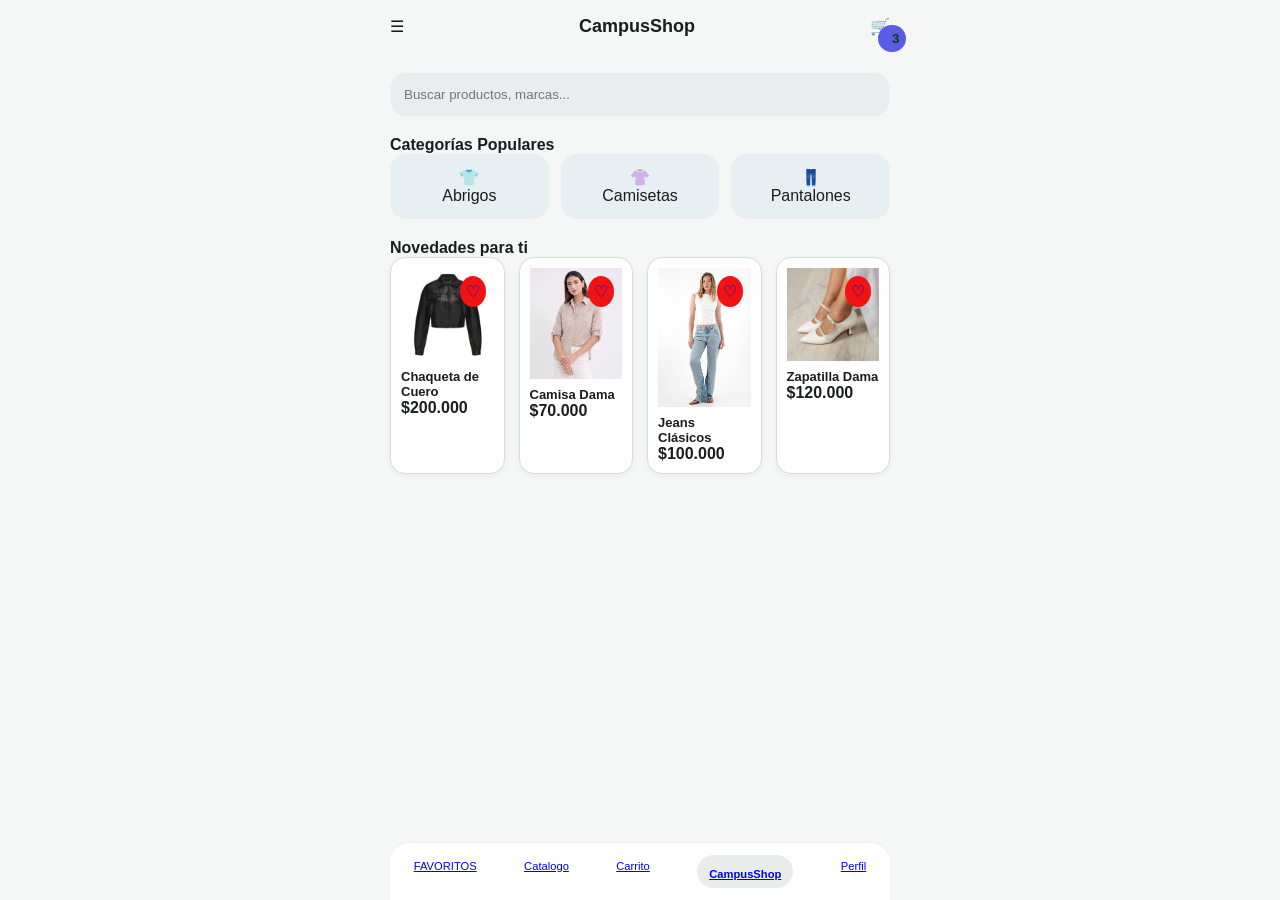
==== commit b7b2cca0: "feat: poner en otras paginas lis favoritos" ====
--- a/index.html
+++ b/index.html
@@ -105,10 +105,12 @@
   </section>
 
 </main>
- <nav class="bottom-nav">
-        <div class="bottom-nav__item">
-            <i data-lucide="home"></i>
-            <span>Inicio</span>
+<nav class="bottom-nav">
+  <div class="bottom-nav__item">
+      <i data-lucide="home"></i>
+      <a href="Mis favoritos.html">
+      <span>FAVORITOS</span>
+      </a>
         </div>
         <div class="bottom-nav__item">
             <i data-lucide="layout-grid"></i>
--- a/css/components.css
+++ b/css/components.css
@@ -64,9 +64,10 @@
   position: absolute;
   top: 8px;
   right: 8px;
-  background: white;
+  background: rgb(241, 19, 19);
   border-radius: 50%;
   padding: 6px;
+
 }
 
 .product h3 {
